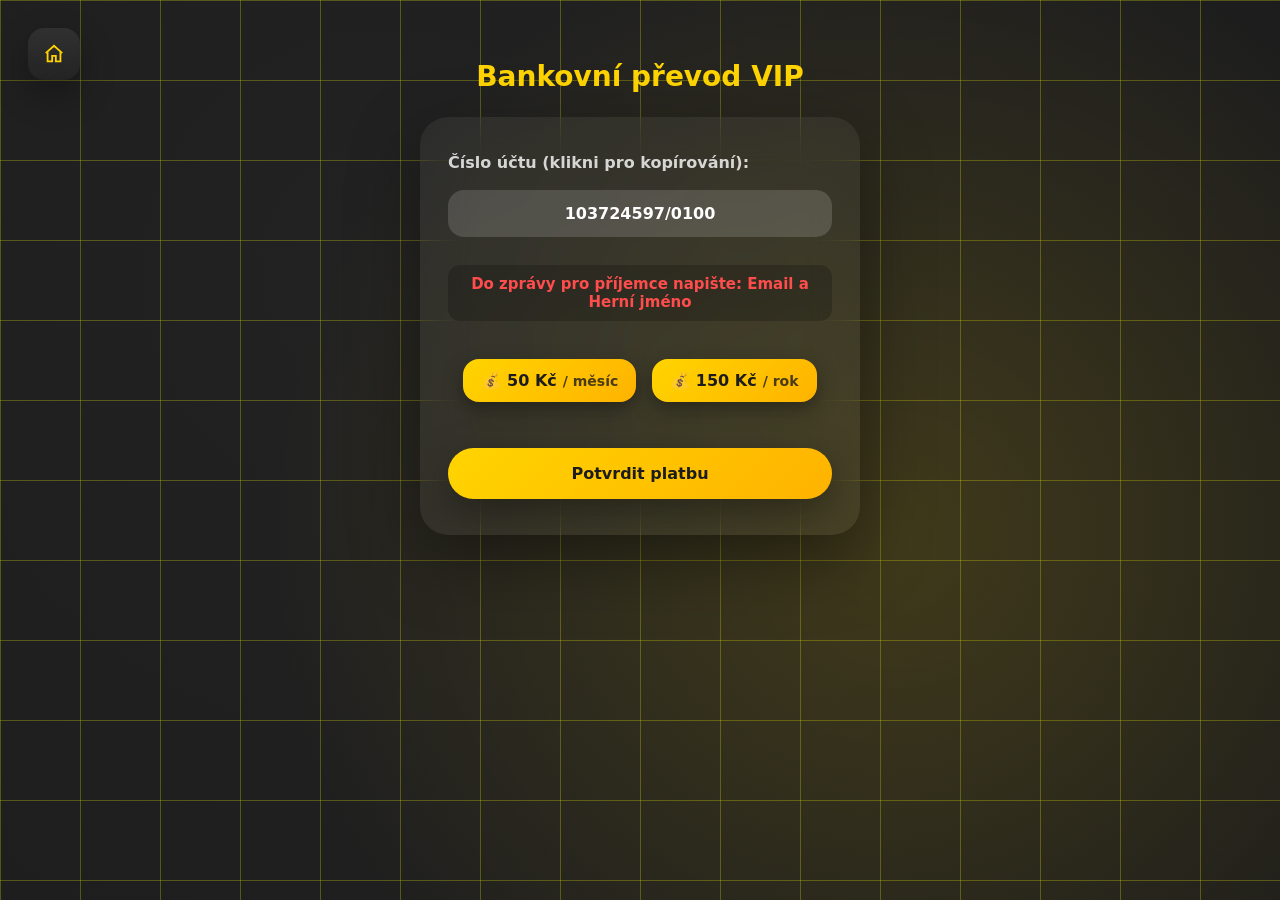
==== bank.html @ b9a6eb09 "Update and rename checkout.html to bank.html" ====
<!DOCTYPE html>
<html lang="cs">
<head>
<meta charset="UTF-8">
<meta name="viewport" content="width=device-width, initial-scale=1.0">
<title>Shipeast SMP – Bankovní převod</title>

<style>
* { box-sizing: border-box; font-family: Inter, system-ui, sans-serif; margin: 0; padding: 0; }
body { min-height: 100vh; background: #1c1c1c; color: #fff; display: flex; flex-direction: column; align-items: center; overflow: auto; }

/* BACKGROUND */
.bg{
  position: fixed; inset: 0;
  background:
    linear-gradient(90deg, rgba(255,255,0,.25) 1px, transparent 1px),
    linear-gradient(180deg, rgba(255,255,0,.25) 1px, transparent 1px),
    radial-gradient(circle at 30% 30%, #222, #1c1c1c);
  background-size: 80px 80px, 80px 80px, cover;
  animation: gridMove 25s linear infinite;
}
.bg::after{
  content:""; position:absolute; inset:0;
  background: radial-gradient(circle at 70% 60%, rgba(255,215,0,.15), transparent 60%);
  animation: pulse 6s ease-in-out infinite alternate;
}
@keyframes gridMove {0%{background-position:0 0,0 0,center} 100%{background-position:400px 240px,240px 400px,center}}
@keyframes pulse {from{opacity:.15} to{opacity:.35}}

/* HOME BUTTON */
.home-btn{
  position: fixed; top:28px; left:28px; width:52px; height:52px;
  border-radius:16px; background: linear-gradient(180deg,rgba(255,255,255,.08),rgba(255,255,255,.02));
  backdrop-filter: blur(14px); display:flex; justify-content:center; align-items:center;
  box-shadow:0 15px 35px rgba(0,0,0,.3); cursor:pointer; transition:.3s;
  z-index:50;
}
.home-btn svg { width:22px; height:22px; fill:none; stroke:#ffd400; stroke-width:2; }
.home-btn:hover { transform: translateY(-3px) scale(1.05); box-shadow:0 25px 50px rgba(0,0,0,.35); }

/* WRAPPER */
.wrapper{
  display: flex; flex-direction: column; align-items: center; z-index:2; padding: 60px 20px 60px 20px;
  width: 100%; max-width: 480px;
}
.wrapper h1 { color:#ffd400; text-align:center; margin-bottom:24px; font-size:28px; }

/* BANK TRANSFER CARD */
.transfer-card{
  width:100%; padding:36px 28px; border-radius:28px;
  background: rgba(255,255,255,0.05); 
  backdrop-filter: blur(24px); box-shadow:0 25px 70px rgba(0,0,0,.4);
  display:flex; flex-direction: column; gap:18px;
}
.transfer-card .label { font-weight:600; opacity:0.8; color:#fff; }
.transfer-card .account {
  background: rgba(255,255,255,.15); padding:14px 18px; border-radius:16px; font-weight:700; color:#fff; cursor:pointer;
  text-align:center; transition:.2s;
}
.transfer-card .account:hover { background: rgba(255,255,255,.25); }

/* INSTRUCTION */
.transfer-card .instruction {
  margin-top:10px; font-weight:700; color:#ff4c4c; text-align:center; font-size:15px;
  background: rgba(0,0,0,.2); padding:10px 12px; border-radius:12px;
}

/* PRICES */
.prices { margin-top:20px; display:flex; justify-content: center; gap:16px; flex-wrap: wrap; }
.price-box {
  background: linear-gradient(135deg, #ffd400, #ffb300);
  color:#1c1c1c; font-weight:700; font-size:16px;
  padding:12px 18px; border-radius:16px; display:flex; align-items:center; gap:6px;
  box-shadow:0 8px 20px rgba(0,0,0,.35); cursor:default;
}
.price-box span { font-size:14px; opacity:.8; }

/* CONFIRM BUTTON */
.buy-btn{
  margin-top:28px; padding:16px; border:none; border-radius:50px;
  background: linear-gradient(135deg,#ffd400,#ffb300); color:#1c1c1c;
  font-weight:800; font-size:16px; cursor:pointer; box-shadow:0 12px 40px rgba(0,0,0,.4);
  width:100%;
  text-align:center;
  transition:.2s;
}
.buy-btn:hover { transform: translateY(-2px) scale(1.02); box-shadow:0 18px 50px rgba(0,0,0,.45); }
.buy-btn:active { transform: scale(.97); }

</style>
</head>
<body>

<div class="bg"></div>

<!-- HOME BUTTON -->
<div class="home-btn" onclick="location.href='index.html'" aria-label="Home">
  <svg viewBox="0 0 24 24"><path d="M3 11l9-8 9 8"/><path d="M5 10v10h5v-6h4v6h5V10"/></svg>
</div>

<div class="wrapper">
  <h1>Bankovní převod VIP</h1>

  <div class="transfer-card">
    <div class="label">Číslo účtu (klikni pro kopírování):</div>
    <div class="account" id="accountNumber">103724597/0100</div>
    
    <div class="instruction">
      Do zprávy pro příjemce napište: <strong>Email a Herní jméno</strong>
    </div>

    <div class="prices">
      <div class="price-box">💰 50 Kč <span>/ měsíc</span></div>
      <div class="price-box">💰 150 Kč <span>/ rok</span></div>
    </div>

    <div class="buy-btn" onclick="copyAndNotify()">Potvrdit platbu</div>
  </div>
</div>

<script>
// Kopírování čísla účtu
const accountEl = document.getElementById('accountNumber');
accountEl.addEventListener('click', () => {
  navigator.clipboard.writeText(accountEl.textContent).then(() => {
    alert("Číslo účtu zkopírováno do schránky!");
  });
});

// Simulace BUY tlačítka
function copyAndNotify() {
  navigator.clipboard.writeText(accountEl.textContent).then(() => {
    alert("Číslo účtu zkopírováno.\nDo zprávy pro příjemce napište Email a Herní jméno.");
  });
}
</script>

</body>
</html>
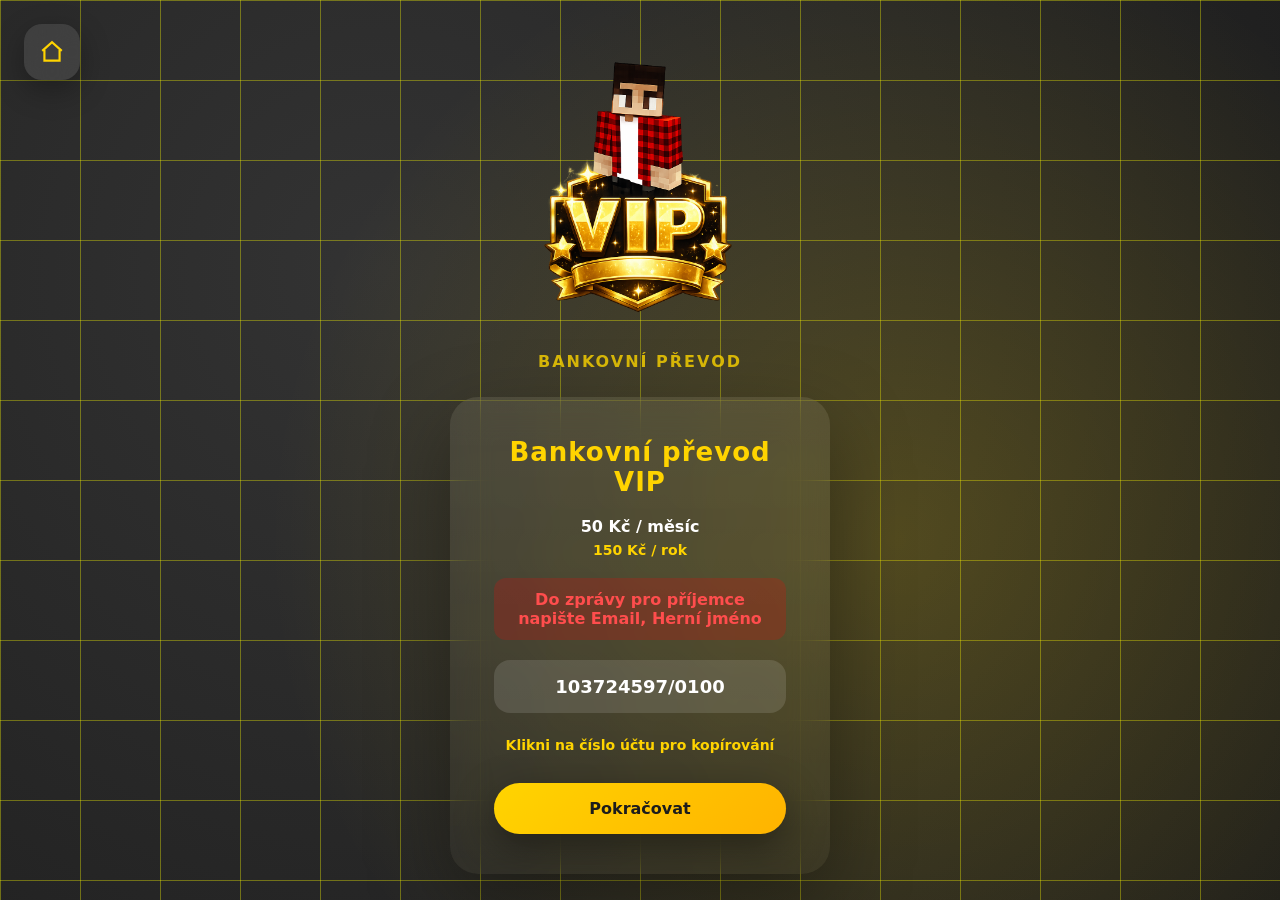
==== commit ce667522: "Refactor bank.html for improved styling and structure" ====
--- a/bank.html
+++ b/bank.html
@@ -6,132 +6,200 @@
 <title>Shipeast SMP – Bankovní převod</title>
 
 <style>
-* { box-sizing: border-box; font-family: Inter, system-ui, sans-serif; margin: 0; padding: 0; }
-body { min-height: 100vh; background: #1c1c1c; color: #fff; display: flex; flex-direction: column; align-items: center; overflow: auto; }
-
-/* BACKGROUND */
+*{box-sizing:border-box;margin:0;padding:0;font-family:Inter,system-ui,sans-serif}
+body{min-height:100vh;background:#1c1c1c;overflow:auto;color:#fff;}
+
+/* ===== BACKGROUND ===== */
 .bg{
-  position: fixed; inset: 0;
+  position:fixed;inset:0;
   background:
-    linear-gradient(90deg, rgba(255,255,0,.25) 1px, transparent 1px),
-    linear-gradient(180deg, rgba(255,255,0,.25) 1px, transparent 1px),
-    radial-gradient(circle at 30% 30%, #222, #1c1c1c);
-  background-size: 80px 80px, 80px 80px, cover;
-  animation: gridMove 25s linear infinite;
+    linear-gradient(90deg,rgba(255,255,0,.35) 1px,transparent 1px),
+    linear-gradient(180deg,rgba(255,255,0,.35) 1px,transparent 1px),
+    radial-gradient(circle at 30% 30%,#333,#1c1c1c);
+  background-size:80px 80px,80px 80px,cover;
+  animation:gridMove 25s linear infinite;
 }
 .bg::after{
-  content:""; position:absolute; inset:0;
-  background: radial-gradient(circle at 70% 60%, rgba(255,215,0,.15), transparent 60%);
-  animation: pulse 6s ease-in-out infinite alternate;
-}
-@keyframes gridMove {0%{background-position:0 0,0 0,center} 100%{background-position:400px 240px,240px 400px,center}}
-@keyframes pulse {from{opacity:.15} to{opacity:.35}}
-
-/* HOME BUTTON */
-.home-btn{
-  position: fixed; top:28px; left:28px; width:52px; height:52px;
-  border-radius:16px; background: linear-gradient(180deg,rgba(255,255,255,.08),rgba(255,255,255,.02));
-  backdrop-filter: blur(14px); display:flex; justify-content:center; align-items:center;
-  box-shadow:0 15px 35px rgba(0,0,0,.3); cursor:pointer; transition:.3s;
-  z-index:50;
-}
-.home-btn svg { width:22px; height:22px; fill:none; stroke:#ffd400; stroke-width:2; }
-.home-btn:hover { transform: translateY(-3px) scale(1.05); box-shadow:0 25px 50px rgba(0,0,0,.35); }
-
-/* WRAPPER */
+  content:"";position:absolute;inset:0;
+  background:radial-gradient(circle at 70% 60%,rgba(255,215,0,.2),transparent 60%);
+  animation:pulse 6s ease-in-out infinite alternate;
+}
+@keyframes gridMove{0%{background-position:0 0,0 0,center}100%{background-position:400px 240px,240px 400px,center}}
+@keyframes pulse{from{opacity:.2}to{opacity:.5}}
+
+/* ===== HOME BUTTON ===== */
+.home{
+  position:fixed;top:24px;left:24px;z-index:3;
+  width:56px;height:56px;border-radius:18px;
+  background:rgba(255,255,255,.1);
+  backdrop-filter:blur(14px);
+  display:flex;align-items:center;justify-content:center;
+  cursor:pointer;box-shadow:0 10px 30px rgba(0,0,0,.3);
+  transition:.3s ease;
+}
+.home:hover{transform:translateY(-4px)}
+.home svg{width:26px;height:26px;stroke:#ffd400;stroke-width:2;fill:none}
+
+/* ===== WRAPPER ===== */
 .wrapper{
-  display: flex; flex-direction: column; align-items: center; z-index:2; padding: 60px 20px 60px 20px;
-  width: 100%; max-width: 480px;
-}
-.wrapper h1 { color:#ffd400; text-align:center; margin-bottom:24px; font-size:28px; }
-
-/* BANK TRANSFER CARD */
-.transfer-card{
-  width:100%; padding:36px 28px; border-radius:28px;
-  background: rgba(255,255,255,0.05); 
-  backdrop-filter: blur(24px); box-shadow:0 25px 70px rgba(0,0,0,.4);
-  display:flex; flex-direction: column; gap:18px;
-}
-.transfer-card .label { font-weight:600; opacity:0.8; color:#fff; }
-.transfer-card .account {
-  background: rgba(255,255,255,.15); padding:14px 18px; border-radius:16px; font-weight:700; color:#fff; cursor:pointer;
-  text-align:center; transition:.2s;
-}
-.transfer-card .account:hover { background: rgba(255,255,255,.25); }
-
-/* INSTRUCTION */
-.transfer-card .instruction {
-  margin-top:10px; font-weight:700; color:#ff4c4c; text-align:center; font-size:15px;
-  background: rgba(0,0,0,.2); padding:10px 12px; border-radius:12px;
-}
-
-/* PRICES */
-.prices { margin-top:20px; display:flex; justify-content: center; gap:16px; flex-wrap: wrap; }
-.price-box {
-  background: linear-gradient(135deg, #ffd400, #ffb300);
-  color:#1c1c1c; font-weight:700; font-size:16px;
-  padding:12px 18px; border-radius:16px; display:flex; align-items:center; gap:6px;
-  box-shadow:0 8px 20px rgba(0,0,0,.35); cursor:default;
-}
-.price-box span { font-size:14px; opacity:.8; }
-
-/* CONFIRM BUTTON */
-.buy-btn{
-  margin-top:28px; padding:16px; border:none; border-radius:50px;
-  background: linear-gradient(135deg,#ffd400,#ffb300); color:#1c1c1c;
-  font-weight:800; font-size:16px; cursor:pointer; box-shadow:0 12px 40px rgba(0,0,0,.4);
-  width:100%;
-  text-align:center;
-  transition:.2s;
-}
-.buy-btn:hover { transform: translateY(-2px) scale(1.02); box-shadow:0 18px 50px rgba(0,0,0,.45); }
-.buy-btn:active { transform: scale(.97); }
-
+  position:relative;z-index:2;
+  min-height:100%;
+  display:flex;flex-direction:column;
+  align-items:center;
+  justify-content:flex-start;
+  padding-top: 40px;
+  gap:26px;
+}
+
+/* ===== LOGO ===== */
+.logo-wrapper {
+  display: flex;
+  flex-direction: column;
+  align-items: center;
+  animation: logoFloat 4.5s ease-in-out infinite;
+}
+.logo-wrapper img {
+  width: clamp(320px, 45vw, 450px);
+  height: auto;
+  margin-bottom: 12px;
+}
+.logo-wrapper small {
+  font-size: 16px;
+  font-weight: 600;
+  letter-spacing: 2px;
+  color: rgba(255,215,0,0.8);
+}
+@keyframes logoFloat {0%,100%{transform:translateY(0)}50%{transform:translateY(-10px)}}
+
+/* ===== BANK TRANSFER CARD ===== */
+.bank-card{
+  width:100%;max-width:380px;
+  padding:40px 44px;
+  border-radius:28px;
+  background:linear-gradient(180deg,rgba(255,255,255,.08),rgba(255,255,255,.02));
+  backdrop-filter:blur(20px);
+  box-shadow:0 30px 80px rgba(0,0,0,.35);
+  display:flex;
+  flex-direction:column;
+  gap:20px;
+}
+.bank-card h1{
+  text-align:center;
+  font-size:26px;
+  letter-spacing:1px;
+  color:#ffd400;
+}
+.bank-card .price{
+  text-align:center;
+  font-weight:800;
+  color:#fff;
+}
+.bank-card .price span{
+  display:block;
+  margin-top:6px;
+  font-size:14px;
+  color:#ffd400;
+}
+.bank-card .notice{
+  background:rgba(255,0,0,.2);
+  padding:12px 16px;
+  border-radius:12px;
+  font-weight:700;
+  text-align:center;
+  color:#ff4d4d;
+}
+.bank-card .account{
+  background:rgba(255,255,255,.12);
+  padding:16px;
+  border-radius:16px;
+  text-align:center;
+  font-weight:700;
+  font-size:18px;
+  cursor:pointer;
+  color:#fff;
+}
+.bank-card .instructions{
+  text-align:center;
+  font-weight:700;
+  font-size:14px;
+  color:#ffd400;
+  margin-top:4px;
+}
+
+/* ===== BUTTON ===== */
+button{
+  padding:16px;
+  border:none;
+  border-radius:50px;
+  background:linear-gradient(135deg,#ffd400,#ffb300);
+  font-weight:800;
+  font-size:16px;
+  cursor:pointer;
+  box-shadow:0 12px 40px rgba(0,0,0,.4);
+  color:#1c1c1c;
+  margin-top:10px;
+}
+button:active{transform:scale(.97)}
+
+@media(max-width:600px){
+  .logo-wrapper img { width: 320px; }
+  .logo-wrapper small { font-size: 14px; }
+  .bank-card{padding:32px}
+}
 </style>
 </head>
 <body>
 
 <div class="bg"></div>
 
-<!-- HOME BUTTON -->
-<div class="home-btn" onclick="location.href='index.html'" aria-label="Home">
-  <svg viewBox="0 0 24 24"><path d="M3 11l9-8 9 8"/><path d="M5 10v10h5v-6h4v6h5V10"/></svg>
+<div class="home" onclick="location.href='index.html'">
+  <svg viewBox="0 0 24 24">
+    <path d="M3 11l9-8 9 8"/>
+    <path d="M5 10v10h14V10"/>
+  </svg>
 </div>
 
 <div class="wrapper">
-  <h1>Bankovní převod VIP</h1>
-
-  <div class="transfer-card">
-    <div class="label">Číslo účtu (klikni pro kopírování):</div>
-    <div class="account" id="accountNumber">103724597/0100</div>
-    
-    <div class="instruction">
-      Do zprávy pro příjemce napište: <strong>Email a Herní jméno</strong>
-    </div>
-
-    <div class="prices">
-      <div class="price-box">💰 50 Kč <span>/ měsíc</span></div>
-      <div class="price-box">💰 150 Kč <span>/ rok</span></div>
-    </div>
-
-    <div class="buy-btn" onclick="copyAndNotify()">Potvrdit platbu</div>
+  <div class="logo-wrapper">
+    <img src="vip.png" alt="VIP Logo">
+    <small>BANKOVNÍ PŘEVOD</small>
+  </div>
+
+  <div class="bank-card">
+    <h1>Bankovní převod VIP</h1>
+
+    <div class="price">
+      50 Kč / měsíc
+      <span>150 Kč / rok</span>
+    </div>
+
+    <div class="notice">
+      Do zprávy pro příjemce napište <strong>Email, Herní jméno</strong>
+    </div>
+
+    <div class="account" onclick="copyAccount()">
+      103724597/0100
+    </div>
+
+    <div class="instructions">
+      Klikni na číslo účtu pro kopírování
+    </div>
+
+    <button onclick="alert('Pokračujte ve svém internetovém bankovnictví a vložte číslo účtu')">
+      Pokračovat
+    </button>
   </div>
 </div>
 
 <script>
-// Kopírování čísla účtu
-const accountEl = document.getElementById('accountNumber');
-accountEl.addEventListener('click', () => {
-  navigator.clipboard.writeText(accountEl.textContent).then(() => {
-    alert("Číslo účtu zkopírováno do schránky!");
-  });
-});
-
-// Simulace BUY tlačítka
-function copyAndNotify() {
-  navigator.clipboard.writeText(accountEl.textContent).then(() => {
-    alert("Číslo účtu zkopírováno.\nDo zprávy pro příjemce napište Email a Herní jméno.");
-  });
+function copyAccount(){
+  const el=document.createElement('input');
+  el.value='103724597/0100';
+  document.body.appendChild(el);
+  el.select();
+  document.execCommand('copy');
+  document.body.removeChild(el);
+  alert('Číslo účtu zkopírováno: 103724597/0100');
 }
 </script>
 
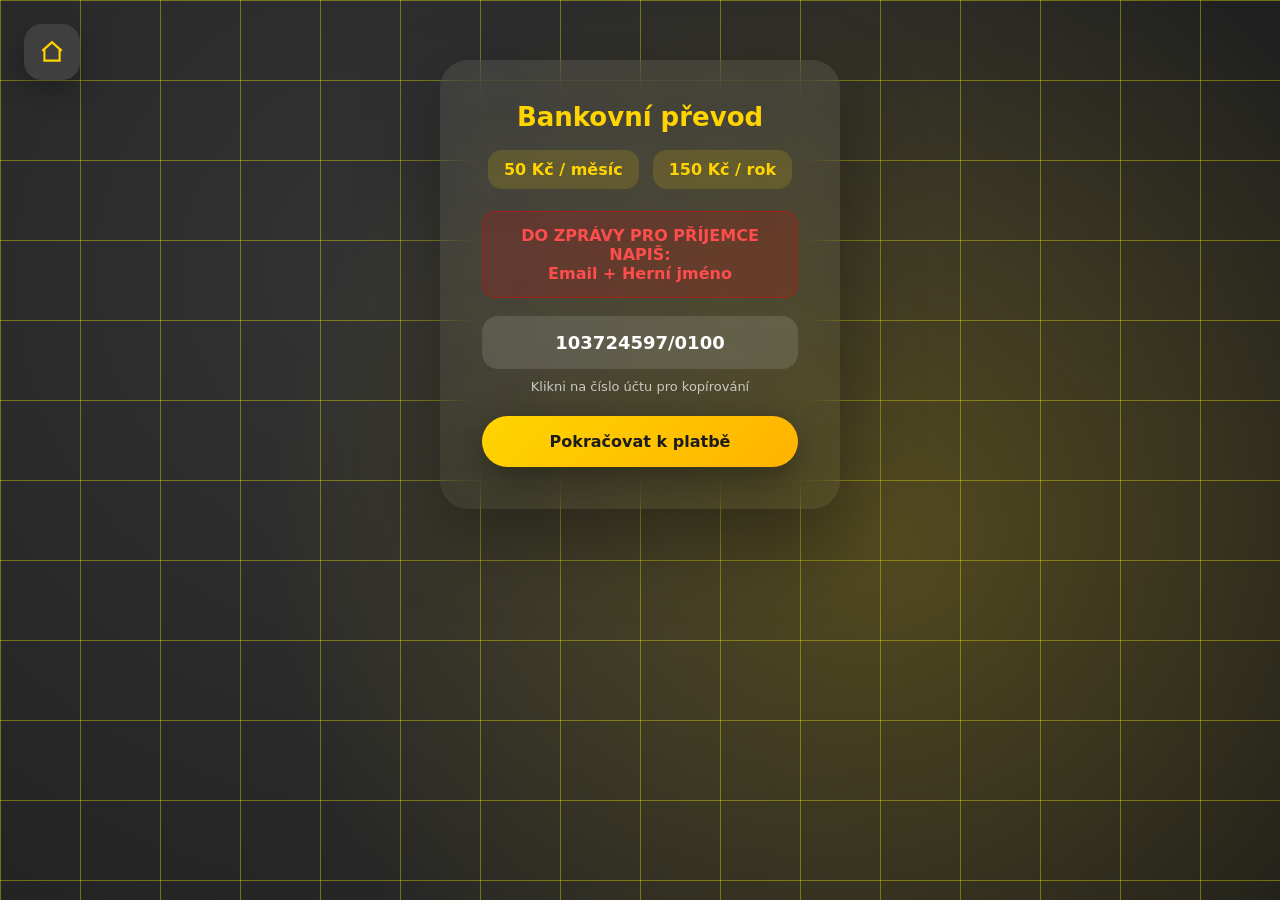
==== commit 7717f1cc: "Refactor bank.html layout and styles" ====
--- a/bank.html
+++ b/bank.html
@@ -7,7 +7,7 @@
 
 <style>
 *{box-sizing:border-box;margin:0;padding:0;font-family:Inter,system-ui,sans-serif}
-body{min-height:100vh;background:#1c1c1c;overflow:auto;color:#fff;}
+body{min-height:100vh;background:#1c1c1c;overflow:auto;color:#fff}
 
 /* ===== BACKGROUND ===== */
 .bg{
@@ -47,104 +47,86 @@
   display:flex;flex-direction:column;
   align-items:center;
   justify-content:flex-start;
-  padding-top: 40px;
-  gap:26px;
+  padding-top:60px;
+  gap:28px;
 }
 
-/* ===== LOGO ===== */
-.logo-wrapper {
-  display: flex;
-  flex-direction: column;
-  align-items: center;
-  animation: logoFloat 4.5s ease-in-out infinite;
-}
-.logo-wrapper img {
-  width: clamp(320px, 45vw, 450px);
-  height: auto;
-  margin-bottom: 12px;
-}
-.logo-wrapper small {
-  font-size: 16px;
-  font-weight: 600;
-  letter-spacing: 2px;
-  color: rgba(255,215,0,0.8);
-}
-@keyframes logoFloat {0%,100%{transform:translateY(0)}50%{transform:translateY(-10px)}}
-
-/* ===== BANK TRANSFER CARD ===== */
-.bank-card{
-  width:100%;max-width:380px;
-  padding:40px 44px;
+/* ===== CARD (STEJNÁ JAKO PAYPAL) ===== */
+.card{
+  width:100%;max-width:400px;
+  padding:42px;
   border-radius:28px;
   background:linear-gradient(180deg,rgba(255,255,255,.08),rgba(255,255,255,.02));
   backdrop-filter:blur(20px);
   box-shadow:0 30px 80px rgba(0,0,0,.35);
-  display:flex;
-  flex-direction:column;
-  gap:20px;
+  text-align:center;
 }
-.bank-card h1{
-  text-align:center;
+
+.card h1{
   font-size:26px;
-  letter-spacing:1px;
+  margin-bottom:18px;
   color:#ffd400;
 }
-.bank-card .price{
-  text-align:center;
+
+.price-box{
+  display:flex;
+  gap:14px;
+  justify-content:center;
+  margin-bottom:22px;
+}
+.price{
+  padding:10px 16px;
+  border-radius:14px;
+  background:rgba(255,215,0,.15);
   font-weight:800;
-  color:#fff;
-}
-.bank-card .price span{
-  display:block;
-  margin-top:6px;
-  font-size:14px;
   color:#ffd400;
 }
-.bank-card .notice{
-  background:rgba(255,0,0,.2);
-  padding:12px 16px;
-  border-radius:12px;
+
+/* ČERVENÉ UPOZORNĚNÍ */
+.note{
+  background:rgba(255,0,0,.15);
+  border:1px solid rgba(255,0,0,.4);
+  padding:14px;
+  border-radius:14px;
   font-weight:700;
-  text-align:center;
+  margin-bottom:18px;
   color:#ff4d4d;
 }
-.bank-card .account{
+
+/* ÚČET */
+.account{
   background:rgba(255,255,255,.12);
   padding:16px;
   border-radius:16px;
-  text-align:center;
-  font-weight:700;
+  font-weight:800;
   font-size:18px;
   cursor:pointer;
   color:#fff;
-}
-.bank-card .instructions{
-  text-align:center;
-  font-weight:700;
-  font-size:14px;
-  color:#ffd400;
-  margin-top:4px;
+  margin-bottom:10px;
 }
 
-/* ===== BUTTON ===== */
-button{
+.copy-info{
+  font-size:13px;
+  opacity:.7;
+  margin-bottom:22px;
+}
+
+/* BUTTON */
+.pay-btn{
+  display:block;
+  width:100%;
   padding:16px;
-  border:none;
-  border-radius:50px;
+  border:none;border-radius:50px;
   background:linear-gradient(135deg,#ffd400,#ffb300);
-  font-weight:800;
-  font-size:16px;
+  font-weight:800;font-size:16px;
   cursor:pointer;
   box-shadow:0 12px 40px rgba(0,0,0,.4);
   color:#1c1c1c;
-  margin-top:10px;
 }
-button:active{transform:scale(.97)}
+.pay-btn:active{transform:scale(.97)}
 
 @media(max-width:600px){
-  .logo-wrapper img { width: 320px; }
-  .logo-wrapper small { font-size: 14px; }
-  .bank-card{padding:32px}
+  .card{padding:32px}
 }
 </style>
 </head>
@@ -153,40 +135,30 @@
 <div class="bg"></div>
 
 <div class="home" onclick="location.href='index.html'">
-  <svg viewBox="0 0 24 24">
-    <path d="M3 11l9-8 9 8"/>
-    <path d="M5 10v10h14V10"/>
-  </svg>
+  <svg viewBox="0 0 24 24"><path d="M3 11l9-8 9 8"/><path d="M5 10v10h14V10"/></svg>
 </div>
 
 <div class="wrapper">
-  <div class="logo-wrapper">
-    <img src="vip.png" alt="VIP Logo">
-    <small>BANKOVNÍ PŘEVOD</small>
-  </div>
+  <div class="card">
+    <h1>Bankovní převod</h1>
 
-  <div class="bank-card">
-    <h1>Bankovní převod VIP</h1>
-
-    <div class="price">
-      50 Kč / měsíc
-      <span>150 Kč / rok</span>
+    <div class="price-box">
+      <div class="price">50 Kč / měsíc</div>
+      <div class="price">150 Kč / rok</div>
     </div>
 
-    <div class="notice">
-      Do zprávy pro příjemce napište <strong>Email, Herní jméno</strong>
+    <div class="note">
+      DO ZPRÁVY PRO PŘÍJEMCE NAPIŠ:<br>
+      <strong>Email + Herní jméno</strong>
     </div>
 
     <div class="account" onclick="copyAccount()">
       103724597/0100
     </div>
+    <div class="copy-info">Klikni na číslo účtu pro kopírování</div>
 
-    <div class="instructions">
-      Klikni na číslo účtu pro kopírování
-    </div>
-
-    <button onclick="alert('Pokračujte ve svém internetovém bankovnictví a vložte číslo účtu')">
-      Pokračovat
+    <button class="pay-btn" onclick="alert('Otevři své bankovnictví a vlož číslo účtu')">
+      Pokračovat k platbě
     </button>
   </div>
 </div>
@@ -199,7 +171,7 @@
   el.select();
   document.execCommand('copy');
   document.body.removeChild(el);
-  alert('Číslo účtu zkopírováno: 103724597/0100');
+  alert('Číslo účtu zkopírováno');
 }
 </script>
 
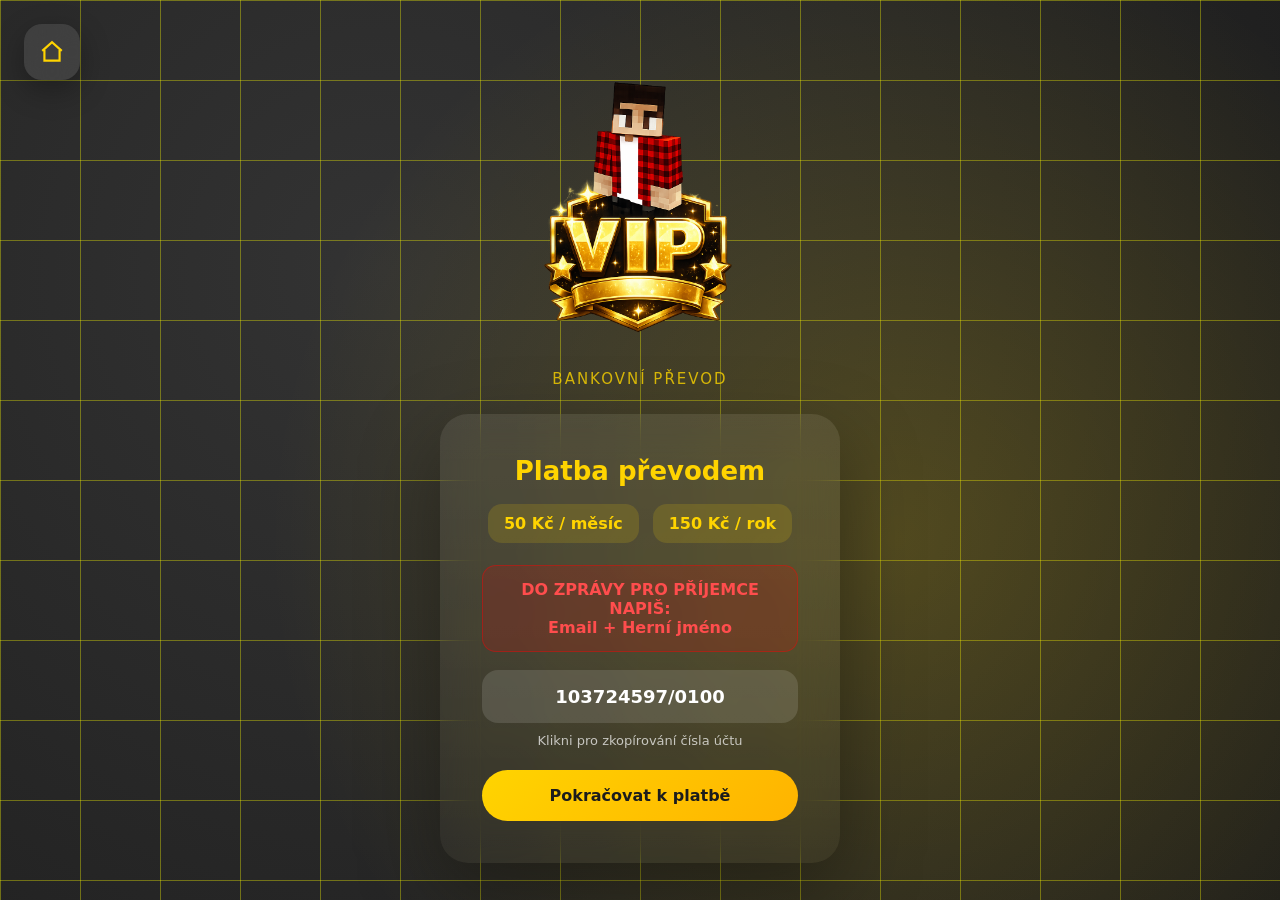
==== commit baa71d2b: "Refactor CSS and update HTML content" ====
--- a/bank.html
+++ b/bank.html
@@ -27,7 +27,7 @@
 @keyframes gridMove{0%{background-position:0 0,0 0,center}100%{background-position:400px 240px,240px 400px,center}}
 @keyframes pulse{from{opacity:.2}to{opacity:.5}}
 
-/* ===== HOME BUTTON ===== */
+/* HOME */
 .home{
   position:fixed;top:24px;left:24px;z-index:3;
   width:56px;height:56px;border-radius:18px;
@@ -35,23 +35,40 @@
   backdrop-filter:blur(14px);
   display:flex;align-items:center;justify-content:center;
   cursor:pointer;box-shadow:0 10px 30px rgba(0,0,0,.3);
-  transition:.3s ease;
 }
-.home:hover{transform:translateY(-4px)}
 .home svg{width:26px;height:26px;stroke:#ffd400;stroke-width:2;fill:none}
 
-/* ===== WRAPPER ===== */
+/* WRAPPER */
 .wrapper{
   position:relative;z-index:2;
   min-height:100%;
-  display:flex;flex-direction:column;
+  display:flex;
+  flex-direction:column;
   align-items:center;
-  justify-content:flex-start;
   padding-top:60px;
-  gap:28px;
+  gap:26px;
 }
 
-/* ===== CARD (STEJNÁ JAKO PAYPAL) ===== */
+/* LOGO */
+.logo-wrapper{
+  display:flex;
+  flex-direction:column;
+  align-items:center;
+  animation:logoFloat 4.5s ease-in-out infinite;
+}
+.logo-wrapper img{
+  width:clamp(320px,45vw,450px);
+  height:auto;
+}
+.logo-wrapper small{
+  margin-top:10px;
+  font-size:15px;
+  letter-spacing:2px;
+  color:rgba(255,215,0,.8);
+}
+@keyframes logoFloat{0%,100%{transform:translateY(0)}50%{transform:translateY(-10px)}}
+
+/* CARD */
 .card{
   width:100%;max-width:400px;
   padding:42px;
@@ -62,18 +79,9 @@
   text-align:center;
 }
 
-.card h1{
-  font-size:26px;
-  margin-bottom:18px;
-  color:#ffd400;
-}
+.card h1{font-size:26px;margin-bottom:18px;color:#ffd400}
 
-.price-box{
-  display:flex;
-  gap:14px;
-  justify-content:center;
-  margin-bottom:22px;
-}
+.price-box{display:flex;gap:14px;justify-content:center;margin-bottom:22px}
 .price{
   padding:10px 16px;
   border-radius:14px;
@@ -82,7 +90,6 @@
   color:#ffd400;
 }
 
-/* ČERVENÉ UPOZORNĚNÍ */
 .note{
   background:rgba(255,0,0,.15);
   border:1px solid rgba(255,0,0,.4);
@@ -93,7 +100,6 @@
   color:#ff4d4d;
 }
 
-/* ÚČET */
 .account{
   background:rgba(255,255,255,.12);
   padding:16px;
@@ -105,29 +111,18 @@
   margin-bottom:10px;
 }
 
-.copy-info{
-  font-size:13px;
-  opacity:.7;
-  margin-bottom:22px;
-}
+.copy-info{font-size:13px;opacity:.7;margin-bottom:22px}
 
-/* BUTTON */
 .pay-btn{
-  display:block;
   width:100%;
   padding:16px;
   border:none;border-radius:50px;
   background:linear-gradient(135deg,#ffd400,#ffb300);
   font-weight:800;font-size:16px;
   cursor:pointer;
-  box-shadow:0 12px 40px rgba(0,0,0,.4);
   color:#1c1c1c;
 }
 .pay-btn:active{transform:scale(.97)}
-
-@media(max-width:600px){
-  .card{padding:32px}
-}
 </style>
 </head>
 <body>
@@ -139,8 +134,14 @@
 </div>
 
 <div class="wrapper">
+
+  <div class="logo-wrapper">
+    <img src="vip.png" alt="VIP Logo">
+    <small>BANKOVNÍ PŘEVOD</small>
+  </div>
+
   <div class="card">
-    <h1>Bankovní převod</h1>
+    <h1>Platba převodem</h1>
 
     <div class="price-box">
       <div class="price">50 Kč / měsíc</div>
@@ -152,10 +153,8 @@
       <strong>Email + Herní jméno</strong>
     </div>
 
-    <div class="account" onclick="copyAccount()">
-      103724597/0100
-    </div>
-    <div class="copy-info">Klikni na číslo účtu pro kopírování</div>
+    <div class="account" onclick="copyAccount()">103724597/0100</div>
+    <div class="copy-info">Klikni pro zkopírování čísla účtu</div>
 
     <button class="pay-btn" onclick="alert('Otevři své bankovnictví a vlož číslo účtu')">
       Pokračovat k platbě
